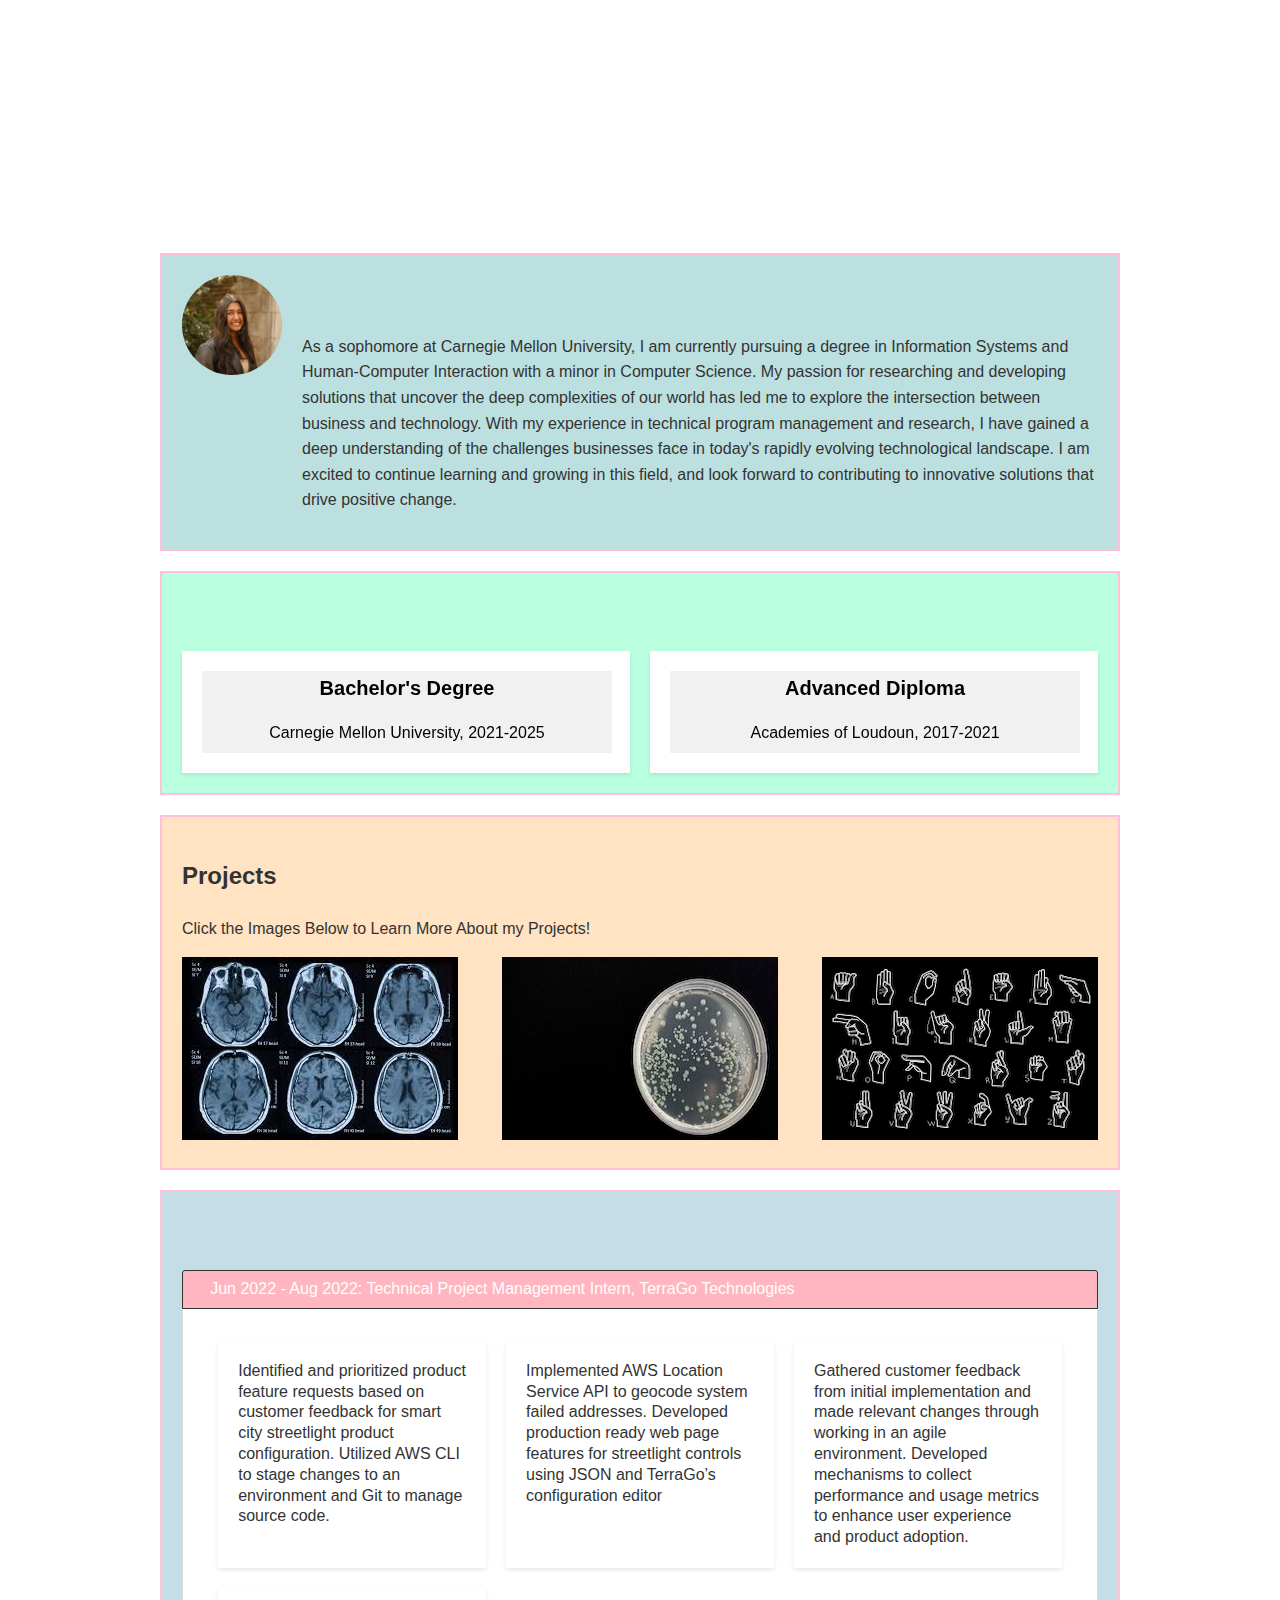
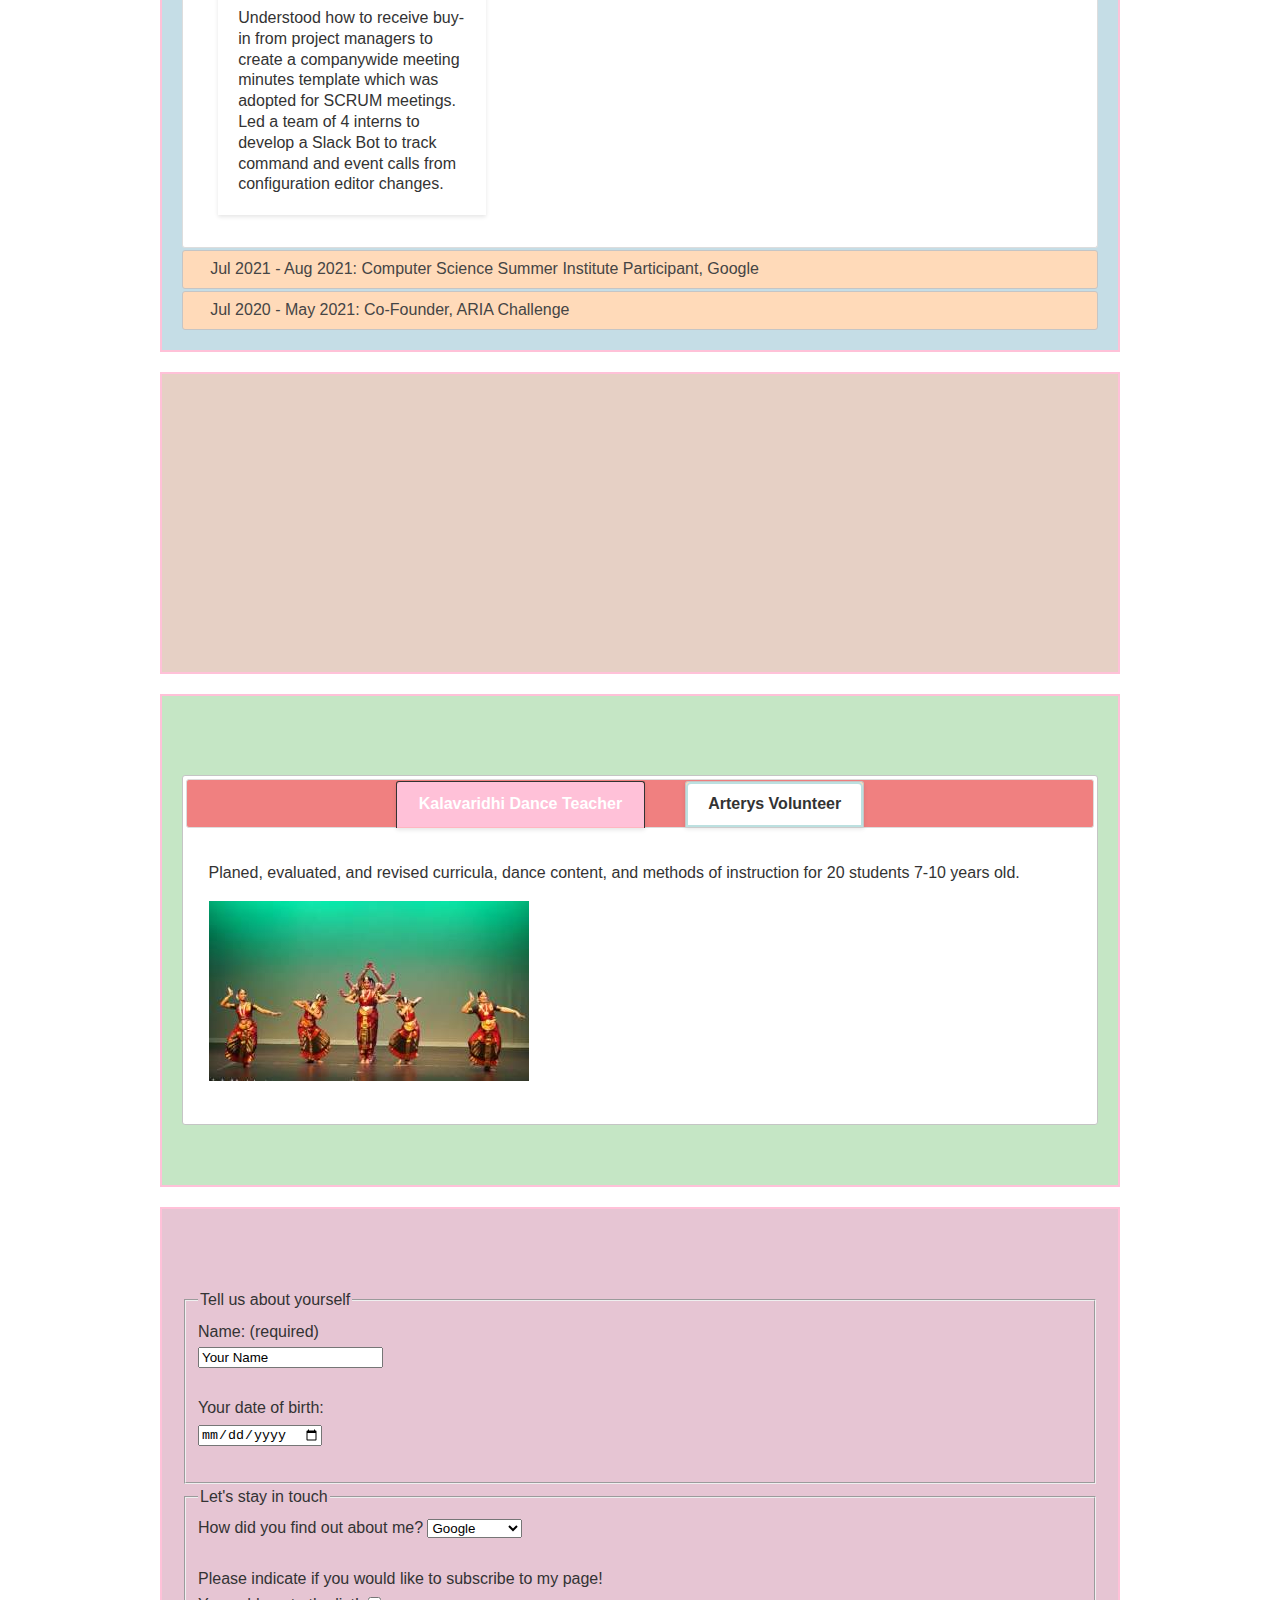
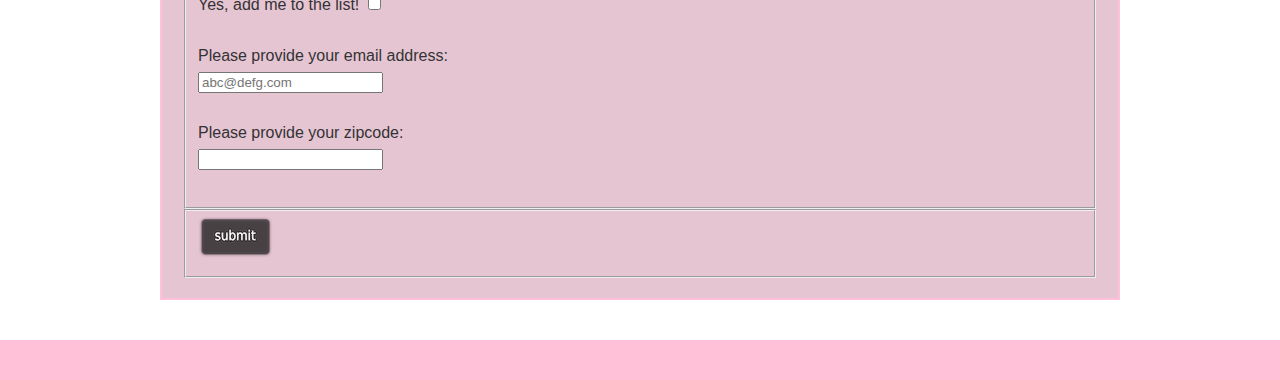
==== final-project/index.html @ ea391cf8 "Add files via upload" ====
<!DOCTYPE html>
<html lang="en">
<head>
	<meta charset="UTF-8">
	<title>Rashmi Francis Resume</title>

	<link rel="stylesheet" href="styles.css">
    <link rel="stylesheet" media="all" type="text/css" href="jquery-ui.min.css" />
    <link rel="stylesheet" media="all" type="text/css" href="jquery.lightbox.css" />

    <script src="jquery-3.6.0.min.js" type="text/javascript"> </script>
    <script src="jquery-ui.min.js" type="text/javascript"> </script>
    <script src="scripts.js" type="text/javascript"> </script>
    <script src="jquery.lightbox.min.js" type="text/javascript"></script>

    <script>
        $(function() {
        $( "#accordion" ).accordion();
        });
    </script>

    <script type="text/JavaScript">
        $(function() {
            $('#gallery a').lightBox();
        });
    </script>

	<script>
        $(function() {
            $( "#tabs" ).tabs({
                event: "mouseover"
            });
             });
    </script>
</head>

<body>
	<header>
		<h1 class="typing-animation">Hi! I'm Rashmi Francis</h1>
		<h2 id="job-title">Student</h2>
		<script>
			$(function() {
				var jobTitle = $('#job-title');
				setInterval(function() {
					if (jobTitle.text() === 'Student') {
						jobTitle.text('Technical Program Manager');
					} else {
						jobTitle.text('Student');
					}
				}, 2000);
			});
		</script>
		
		<nav>
			<ul>
				<li><a href="#about-me">About Me</a></li>
				<li><a href="#education">Education</a></li>
				<li><a href="#experience">Experience</a></li>
				<li><a href="#skills">Skills</a></li>
				<li><a href="#contact">Contact</a></li>
			</ul>
		</nav>
		<div class="social-icons">
			<a href="https://www.instagram.com/rashmifrancis/">
				<img src="ig.png" alt="First social media icon" class="social-icon">
			</a>
			<a href="https://www.linkedin.com/in/rashmi-francis/">
				<img src="linkedin.png" alt="Second social media icon" class="social-icon">
			</a>
			<a href="https://www.facebook.com/rashmi.francis.566/">
				<img src="facebook.png" alt="Third social media icon" class="social-icon">
			</a>
		</div>
		
	</header>
	<main>
		<section id="about-me">
			<img src="me.jpeg" alt="My Image" class="left-image">
			<div class="about-me">
			  <h2>About Me</h2>
			  <span class="typing"></span><span class="cursor"></span>
			  <p class="about-animation">As a sophomore at Carnegie Mellon University, I am currently pursuing a degree in Information Systems and 
				Human-Computer Interaction with a minor in Computer Science. 
				My passion for researching and developing solutions that uncover the deep 
				complexities of our world has led me to explore the intersection between business and technology. 
				With my experience in technical program management and research, I have gained a deep understanding 
				of the challenges businesses face in today's rapidly evolving technological landscape. 
				I am excited to continue learning and growing in this field, and look forward to contributing to 
				innovative solutions that drive positive change.
			  </p>
			</div>
		  </section>
		  

		<section id="education">
			<h2>Education</h2>
			<ul>
				<li>
					<div class="flip-box">
						<div class="flip-box-inner">
							<div class="flip-box-front">
								<h3>Bachelor's Degree</h3>
								<p>Carnegie Mellon University, 2021-2025</p>
							</div>
							<div class="flip-box-back">
								<p>Major: Information Systems and Human-Computer Interaction</p>
								<p>Minor: Computer Science</p>
							</div>
						</div>
					</div>
				</li>
				<li>
					<div class="flip-box">
						<div class="flip-box-inner">
							<div class="flip-box-front">
								<h3>Advanced Diploma</h3>
								<p>Academies of Loudoun, 2017-2021</p>
							</div>
							<div class="flip-box-back">
								<p>Concentration: Information Technology</p>
							</div>
						</div>
					</div>
				</li>
			</ul>
		</section>
		

        <div id="content-gallery">
			<h2>Projects</h2>
            <p>Click the Images Below to Learn More About my Projects!</p>
                <div id="gallery">  
                    <div id="galleryThumbnail1"><div id="thmbnlShadow1">
                        <a href="mri copy.jpeg"  title="Diagnosing early onset acute intracranial Ischemic and Hemorrhagic strokes using machine learning">
                        <img src="mri.jpeg" alt="mri image"/></a></div></div>
    
                    <div id="galleryThumbnail2"><div id="thmbnlShadow2">
                        <a href="bacteria copy.jpeg"  title="Developing algorithms from bacterial DNA to identify the species of microorganisms present in water samples.">
                        <img src="bacteria.jpeg" alt="bacteria image"/></a></div></div>
    
                    <div id="galleryThumbnail3"><div id="thmbnlShadow3">
                        <a href="asl copy.png"  title="Translating American Sign Language using machine learning in real time to allow the deaf community to communicate with voice controlled devices">
                        <img src="asl.png" alt="image 3"/></a></div></div>
                </div>
        </div>   
        
		<section id="experience">
			<h2>Experience</h2>
			<div id="accordianStyle">
				<div id="accordion">
					<h5>Jun 2022 - Aug 2022: Technical Project Management Intern, TerraGo Technologies</h5>
					<div><p>
						<ul>
						<li>Identified and prioritized product feature requests based on customer feedback for smart city streetlight product configuration. Utilized AWS CLI to stage changes to an environment and Git to manage source code.</li>
						<li>Implemented AWS Location Service API to geocode system failed addresses. Developed production ready web page features for streetlight controls using JSON and TerraGo’s configuration editor</li>
						<li>Gathered customer feedback from initial implementation and made relevant changes through working in an agile environment. Developed mechanisms to collect performance and usage metrics to enhance user experience and product adoption.</li>
						<li>Understood how to receive buy-in from project managers to create a companywide meeting minutes template which was adopted for SCRUM meetings. Led a team of 4 interns to develop a Slack Bot to track command and event calls from configuration editor changes.</li>
						</ul>
		
					</p></div>
					<h5>Jul 2021 - Aug 2021: Computer Science Summer Institute Participant, Google</h5>
					<div><p>
						<ul>
							<li>Completed an introductory project-based JavaScript processing curriculum taught by Google engineers.</li>
							<li>Configured individual coding projects in JavaScript by using concepts such as variables, data types, and functions.</li>
							<li>Engaged with product design, resume development, and software engineering workshops.</li>
							<li>Delivered a collaborative final project presentation including a live demonstration to Google employees and community leaders.
							</li>
							</ul>
		
					</p></div>
					<h5>Jul 2020 - May 2021: Co-Founder, ARIA Challenge</h5>
					<div><p>
						<ul>
							<li>Co-founded an international competition for students in grades K-12 in technology, entrepreneurship, and art giving students a creative outlet to express themselves during the pandemic.</li>
							<li>Gathered judges from Top 20 schools and professional speakers in various fields including professors from Harvard, Brown, and Julliard, Directors of creative arts programs, and CEO’s.</li>
							<li>Received more than 1400 submissions across 12 countries.
							</li>
							</ul>
		
					</p></div>
				</div>
			</div>

		</section>
		<section id="skills">
			<h2>Skills</h2>
			<ul class="lang-list">
				<li>
				  Python
				  <a href="https://www.python.org/">
					<img src="python.png" alt="Python Logo" width="50" height="50" class="img-hover">
				  </a>
				</li>
				<li>
				  HTML
				  <a href="https://html.com/">
					<img src="html.png" alt="HTML Logo" width="50" height="50" class="img-hover">
				  </a>
				</li>
				<li>
				  C
				  <a href="https://www.cprogramming.com/">
					<img src="c.png" alt="C Logo" width="50" height="50" class="img-hover">
				  </a>
				</li>
				<li>
				  JavaScript
				  <a href="https://www.javascript.com/">
					<img src="js.png" alt="JS Logo" width="50" height="50" class="img-hover">
				  </a>
				</li>
				<li>
				  Office 365
				  <a href="https://www.office.com/">
					<img src="ms.png" alt="MS Logo" width="70" height="50" class="img-hover">
				  </a>
				</li>
				<li>
				  CSS
				  <a href="https://www.w3schools.com/htmL/html_css.asp">
					<img src="css.png" alt="CSS Logo" width="50" height="50" class="img-hover">
				  </a>
				</li>
			  </ul>
		</section>

		<section id="additional-experience">
			<h2>Additional Experience</h2>
			<div id="tabs">
				<ul>
					<li><a href="#tabs-1">Kalavaridhi Dance Teacher</a></li>
					<li><a href="#tabs-2">Arterys Volunteer</a></li>
				</ul>

				<div id="tabs-1">
					<p> Planed, evaluated, and revised curricula, dance content, and methods of instruction for 20 students 7-10 years old.</p>
					<p>
						<div id="dance-school">
							<img src="dance.jpeg" alt="Kalavaridhi Photo 1">
						</div>
					</p>
				</div>

				<div id="tabs-2">
					<p>Sourced and curated datasets and models to build a next generation AI marketplace for medical imaging.</p>
					<p>
						<div id="volunteer">
							<img src="arterys.png" alt="Arterys Photo 1">
						</div>
					</p>
				</div>
			</div>
		</section>

		<section id="contact">
			<h2>Contact</h2>
			<form onSubmit="return validate()">    
				<fieldset>
					<legend>Tell us about yourself</legend>
					<label for="uname">Name: (required)</label> <br/>
					<input type="text" id="uname" required name="uname" value="Your Name" size="20" maxlength ="250"><br/><br/>
					<label for="ubirth">Your date of birth:</label> <br/>
					<input type="date" id="txtDate" name="txtDate" placeholder="mm/dd/yyyy" size="20" maxlength ="250" pattern><br/><br/>
				</fieldset>
	
				<fieldset>
					<legend>Let's stay in touch</legend>
					<label for="source">How did you find out about me?</label>
					<select id="source">
						<option value="Google" selected>Google</option>
						<option value="news">News article</option>
						<option value="friend">Friend</option>
						<option value="other">Other</option>
					</select><br/><br/>
	
					<label for="updates">Please indicate if you would like to subscribe to my page!</label> <br/>
					<label for="updates">Yes, add me to the list!</label>
					<input type="checkbox" id="updates" name="updates" value="Yes"><br/><br/>
	
					<label for="email">Please provide your email address:</label> <br/>
					<input type="email" id="email" name="email" size="20" value="" required placeholder="abc@defg.com" maxlength ="250"> <br/><br/>
					
					<label for="phone">Please provide your zipcode:</label> <br/>
					<input type="text" id="phone" name="phone" value="" required><br/><br/>
				</fieldset>
				<fieldset>
				<input type ="image" src="submit.png" alt="Submit" name= "btnimage">
				</fieldset>
			</form>
		</section>
	</main>
	<footer>
    </footer>
    </body>
</html>
---- final-project/styles.css ----
/* Global Styles */

:root {
  --primary-color: #FFC1D8; 
  --secondary-color: #BCE0E0; 
  --tertiary-color: #B9FFE0; 
  --quaternary-color: #FFE3C2;
  --accent-color: #FFB6B9;
  --dark-color: #333;
  --light-color: #fff;
  --section-1: #C9E0C9;
  --section-2: #E6C5D3;
  --section-3: #C5E6C5;
  --section-4: #E6D0C5;
  --section-5: #C5DDE6;
  }

  /* about me image styling */
.left-image {
  float: left;
  margin-right: 20px; /* adjust as necessary */
  width: 100%; /* adjust as necessary */
  max-width: 200px; /* adjust as necessary */
  height: auto;
  border-radius: 50%; /* make it circular */
}
@media only screen and (min-width: 768px) { /* for 13" Macbook Pro */
  .left-image {
      width: 200px; /* adjust as necessary */
  }
}
@media only screen and (min-width: 375px) { /* for iPhone */
  .left-image {
      max-width: 100px; /* adjust as necessary */
  }
}
.about-me {
  overflow: hidden; /* clear the float */
}
  

/* About Me section */
section#about-me {
  background-color: var(--secondary-color);
  padding: 20px;
  margin: 20px auto; /* center the box horizontally */
  border: 2px solid var(--primary-color);
  width: 100%; /* set the width to 100% */
  max-width: 1500px; /* add a max-width to ensure the box doesn't get too wide */
  box-sizing: border-box; /* include padding and border in the width */
}

/* Education section */
section#education {
  background-color: var(--tertiary-color);
  padding: 20px;
  margin: 20px auto; /* center the section box horizontally */
  border: 2px solid var(--primary-color);
  width: 100%; /* set the width to 100% */
  max-width: 1500px; /* add a max-width to ensure the box doesn't get too wide */
  box-sizing: border-box; /* include padding and border in the width */
}

/* Content gallery */
#content-gallery {
  background-color: var(--quaternary-color);
  padding: 20px;
  margin-bottom: 20px;
  border: 2px solid var(--primary-color);
  width: 100%; /* set the width to 100% */
  box-sizing: border-box; /* include padding and border in the width */
}

/* Experience section */
section#experience {
  background-color: var(--section-5);
  padding: 20px;
  margin-bottom: 20px;
  border: 2px solid var(--primary-color);
  width: 100%; /* set the width to 100% */
  box-sizing: border-box; /* include padding and border in the width */
}

/* Skills section */
section#skills {
  background-color: var(--section-4);
  padding: 20px;
  margin-bottom: 20px;
  border: 2px solid var(--primary-color);
  width: 100%; /* set the width to 100% */
  box-sizing: border-box; /* include padding and border in the width */
}

/* Additional experience section */
section#additional-experience {
  background-color: var(--section-3);
  padding: 20px;
  margin-bottom: 20px;
  border: 2px solid var(--primary-color);
  width: 100%; /* set the width to 100% */
  box-sizing: border-box; /* include padding and border in the width */
}

/* Contact section */
section#contact {
  background-color: var(--section-2);
  padding: 20px;
  margin-bottom: 20px;
  border: 2px solid var(--primary-color);
  width: 100%; /* set the width to 100% */
  box-sizing: border-box; /* include padding and border in the width */
}


/* Default Styles */

body {
  margin: 0;
  padding: 0;
  font-family: Arial, sans-serif;
  font-size: 16px;
  line-height: 1.6;
  color: var(--dark-color);
}

a {
  color: var(--dark-color);
  text-decoration: none;
}

ul {
  list-style: none;
  margin: 0;
  padding: 0;
}

li img {
  display: inline-block;
  margin-left: 10px; /* adjust the margin as needed */
  vertical-align: middle;
}

/* Header Styles */

header {
  background-color: var(--primary-color);
  color: var(--light-color);
  padding: 20px;
}

header h1 {
  margin: 0;
  font-size: 32px;
}

header h2 {
  margin: 0;
  font-size: 24px;
}

/* Responsive Styles */

@media only screen and (max-width: 768px) {
  header h1 {
    font-size: 24px;
  }
  
  header h2 {
    font-size: 20px;
  }
  
  ul li {
    display: inline-block;
    margin-right: 10px;
  }
}

@media only screen and (max-width: 480px) {
  header {
    padding: 10px;
  }
  
  header h1 {
    font-size: 20px;
  }
  
  header h2 {
    font-size: 16px;
  }
  
  ul li {
    display: block;
    margin: 10px 0;
  }
}


/* Navigation Styles */

nav {
  display: flex;
  flex-wrap: wrap;
  justify-content: space-between;
  align-items: center;
  padding: 10px;
}

nav ul {
  display: flex;
  flex-wrap: wrap;
  justify-content: flex-start;
  align-items: center;
  margin: 0;
  padding: 0;
}

nav li {
  margin-right: 20px;
  position: relative; /* Add position relative to the li element */
}

nav li:not(:last-child)::after { /* Add vertical line to all li elements except the last one */
  content: "";
  position: absolute;
  top: 50%;
  right: -10px;
  transform: translateY(-50%);
  height: 8px;
  width: 1px;
  background-color: black;
}

nav a {
  padding: 10px;
  display: block;
}

nav a:hover {
  background-color: var(--light-color);
  color: var(--primary-color);
}

.social-icons {
  display: flex;
  justify-content: flex-end;
  align-items: center;
  margin-top: -45px;
  margin-bottom: 5px;
}

.social-icons a {
  margin-left: 10px;
  margin-right: 10px;
}

.social-icon {
  font-size: 20px;
  width: 25px;
  height: 25px;
}

@media (max-width: 767px) {
  /* Mobile Styles */

  nav {
    justify-content: space-between;
    align-items: center;
  }

  nav li {
    margin-right: 10px;
    margin-bottom: 10px;
  }

  .social-icons {
    margin-top: 10px;
    margin-bottom: 10px;
  }

  .social-icons a {
    margin-left: 5px;
    margin-right: 5px;
  }

  .social-icon {
    font-size: 16px;
    width: 20px;
    height: 20px;
  }
}
  
/* Main Styles */

main {
  max-width: 960px;
  margin: 0 auto;
  padding: 20px;
}

section {
  margin-bottom: 40px;
}

section h2 {
  margin: 0 0 20px;
  font-size: 24px;
}

section ul {
  display: grid;
  grid-template-columns: repeat(auto-fit, minmax(200px, 1fr));
  grid-gap: 20px;
}

section li {
  padding: 20px;
  background-color: var(--light-color);
  box-shadow: 0 2px 4px rgba(0, 0, 0, 0.1);
}

section li h3 {
  margin: 0 0 10px;
  font-size: 20px;
}

/* skills hover zoom animation effect */
.lang-list {
  list-style-type: none;
  margin: 0;
  padding: 0;
}

.img-hover:hover {
  transform: scale(1.5);
  transition: all 0.2s ease-in-out;
}


/* Contact Section Styles */

section#contact ul {
  display: flex;
  flex-wrap: wrap;
}

section#contact li {
  flex: 1 1 calc(50% - 10px);
  margin-right: 20px;
  margin-bottom: 20px;
}

@media only screen and (max-width: 767px) {
  section#contact li {
    flex: 1 1 100%;
    margin-right: 0;
  }
}

/* Footer Styles */

footer {
  background-color: var(--primary-color);
  color: var(--light-color);
  padding: 20px;
}

  
/* lightbox/galler */
@media only screen and (max-width: 767px) {

  #gallery a {
    flex-basis: calc(50% - 10px);
  }
  
  }
  
  @media only screen and (min-width: 768px) and (max-width: 1199px) {
  
  #gallery a {
    flex-basis: calc(33.33% - 10px);
  }
  
  }
  
  @media only screen and (min-width: 1200px) {
  
  #gallery a {
    flex-basis: calc(25% - 10px);
  }
  
  }
  
  #content-gallery {
    margin-right: auto;
    max-width: 100%;
  }
  
  #gallery {
    display: flex;
    justify-content: space-between;
    flex-wrap: wrap;
  }
  
  #gallery a {
    flex-basis: calc(20% - 10px);
    margin-bottom: 20px;
  }
  
  #gallery img {
    width: 100%;
    height: auto;
  }
  
  #lightbox {
    position: fixed;
    top: 0;
    left: 0;
    width: 100%;
    height: 100%;
    background: rgba(0, 0, 0, 0.8);
    display: flex;
    justify-content: center;
    align-items: center;
    z-index: 9999;
  }
  
  #lightbox.hidden {
    display: none;
  }
  
  #lightbox img {
    max-width: 80%;
    max-height: 80%;
    margin: auto;
  }
  
  #closeButton {
    position: absolute;
    top: 20px;
    right: 20px;
    color: #fff;
    text-decoration: none;
    font-size: 1.5em;
  }

/* flip box */
@media (max-width: 768px) {
    .flip-box {
    height: 120px;
  }
}
  
@media (max-width: 500px) {
    .flip-box {
    height: 160px;
  }
}
  
  .flip-box {
    background-color: transparent;
    border: 1px solid #f1f1f1;
    perspective: 1000px;
    width: 100%;
    height: 80px;
    display: flex;
    justify-content: center;
    align-items: center;
  }
  
  .flip-box-inner {
    position: relative;
    width: 100%;
    height: 100%;
    text-align: center;
    transition: transform 0.8s;
    transform-style: preserve-3d;
  }
  
  .flip-box:hover .flip-box-inner {
    transform: rotateY(180deg);
  }
  
  .flip-box-front, .flip-box-back {
    position: absolute;
    width: 100%;
    height: 100%;
    backface-visibility: hidden;
  }
  
  .flip-box-front {
    background-color: #f1f1f1;
    color: black;
  }
  
  .flip-box-back {
    background-color: #f1f1f1;
    color: black;
    transform: rotateY(180deg);
    display: flex;
    flex-direction: column;
    justify-content: center;
    align-items: center;
  }
  
  .flip-box-back p {
  margin: 0 0 5px 0;
  }

/* tabs */
/* Additional Experience Tabs Styles */

#tabs {
  margin-bottom: 40px;
}

#tabs ul {
  display: flex;
  justify-content: center;
  align-items: center;
  list-style: none;
  margin: 0;
  padding: 0;
}

#tabs li {
  margin-right: 20px;
}

#tabs a {
  display: block;
  padding: 10px 20px;
  background-color: var(--light-color);
  color: var(--dark-color);
  border: 2px solid var(--secondary-color);
  border-radius: 5px 5px 0 0;
  text-decoration: none;
  font-weight: bold;
}

#tabs a:hover {
  background-color: var(--secondary-color);
  color: var(--light-color);
}

#tabs .ui-tabs-active a {
  background-color: var(--primary-color);
  color: var(--light-color);
  border-color: var(--primary-color);
}

@media only screen and (max-width: 767px) {
  #tabs ul {
    flex-direction: column;
    align-items: stretch;
  }
  
  #tabs li {
    margin-right: 0;
    margin-bottom: 10px;
  }
  
  #tabs a {
    border-radius: 5px;
  }
}

/* animations */

#title {
  animation-name: change-text;
  animation-duration: 3s;
  animation-iteration-count: infinite;
}

@keyframes change-text {
  0% { content: "Student"; }
  50% { content: "Technical Program Manager"; }
  100% { content: "Student"; }
}

header {
  opacity: 0;
  animation: fadeIn 1s ease-in-out forwards;
}

@keyframes fadeIn {
  from {
    opacity: 0;
  }
  to {
    opacity: 1;
  }
}


section h2 {
  opacity: 0;
  animation: bounceIn 1s ease-in-out forwards;
}

@keyframes bounceIn {
  0% {
    opacity: 0;
    transform: translateY(-200px);
  }
  60% {
    transform: translateY(30px);
  }
  80% {
    transform: translateY(-10px);
  }
  100% {
    opacity: 1;
    transform: translateY(0);
  }
}


section#skills ul {
  opacity: 0;
  transform: translateX(-100px);
  animation: slideIn 1s ease-in-out forwards;
}

@keyframes slideIn {
  0% {
    opacity: 0;
    transform: translateX(-100px);
  }
  100% {
    opacity: 1;
    transform: translateX(0);
  }
}

#profile-img {
  opacity: 0;
  transform: rotate(-360deg);
  animation: rotateIn 1s ease-in-out forwards;
}

@keyframes rotateIn {
  0% {
    opacity: 0;
    transform: rotate(-360deg);
  }
  100% {
    opacity: 1;
    transform: rotate(0);
  }
}

/* keyframe animation */
@keyframes typing {
  from {
    width: 0;
  }
  to {
    width: 100%;
  }
}

/* cursor blink animation */
@keyframes blink {
  from, to {
    border-color: transparent;
  }
  50% {
    border-color: #FFC1D8;
  }
}

.typing-animation {
  overflow: hidden; /* hide overflowing characters */
  border-right: 3px solid black; /* create cursor effect */
  white-space: nowrap; /* prevent line breaks */
  font-size: 3rem; /* adjust font size as needed */
  font-family: Arial, sans-serif; /* adjust font family as needed */
  margin: 0; /* remove default margin */
  padding: 0; /* remove default padding */
  animation: typing 5s steps(40) forwards, blink .75s step-end infinite; /* combine typing and cursor blink animations */
}
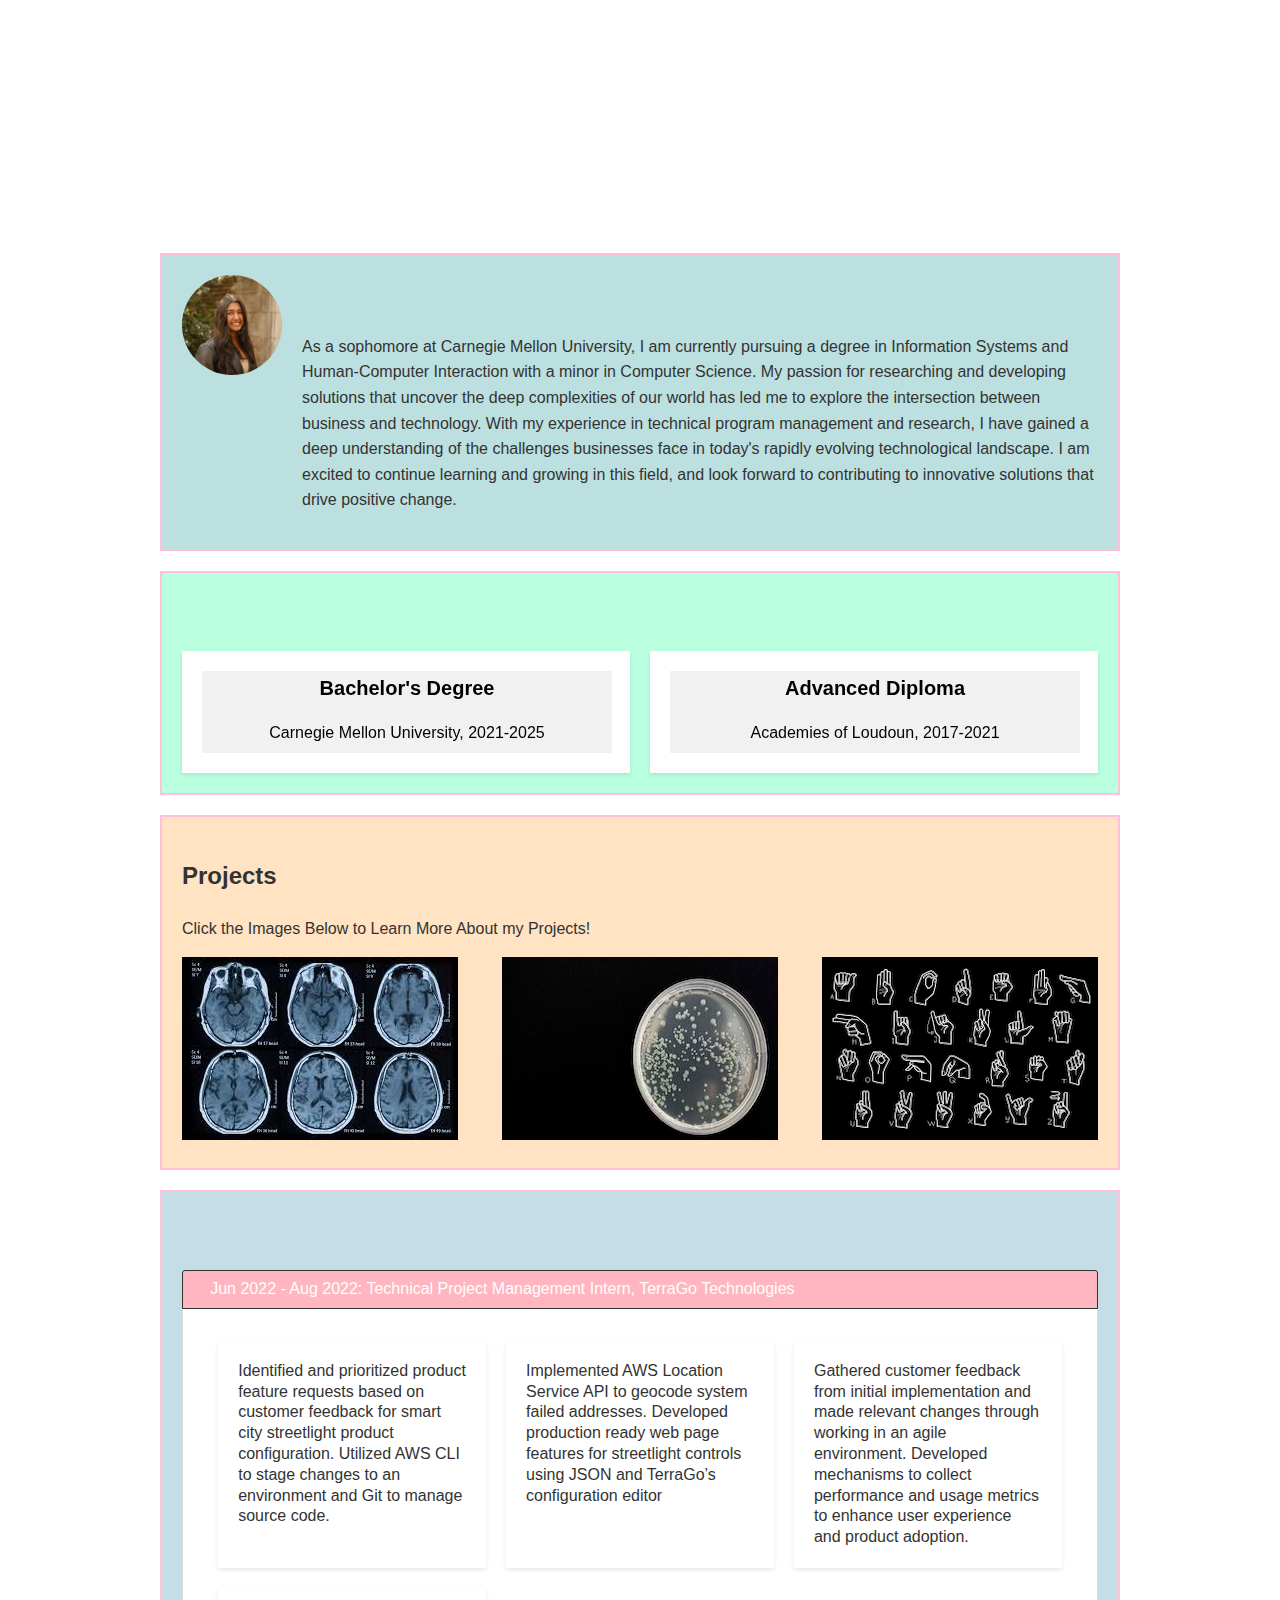
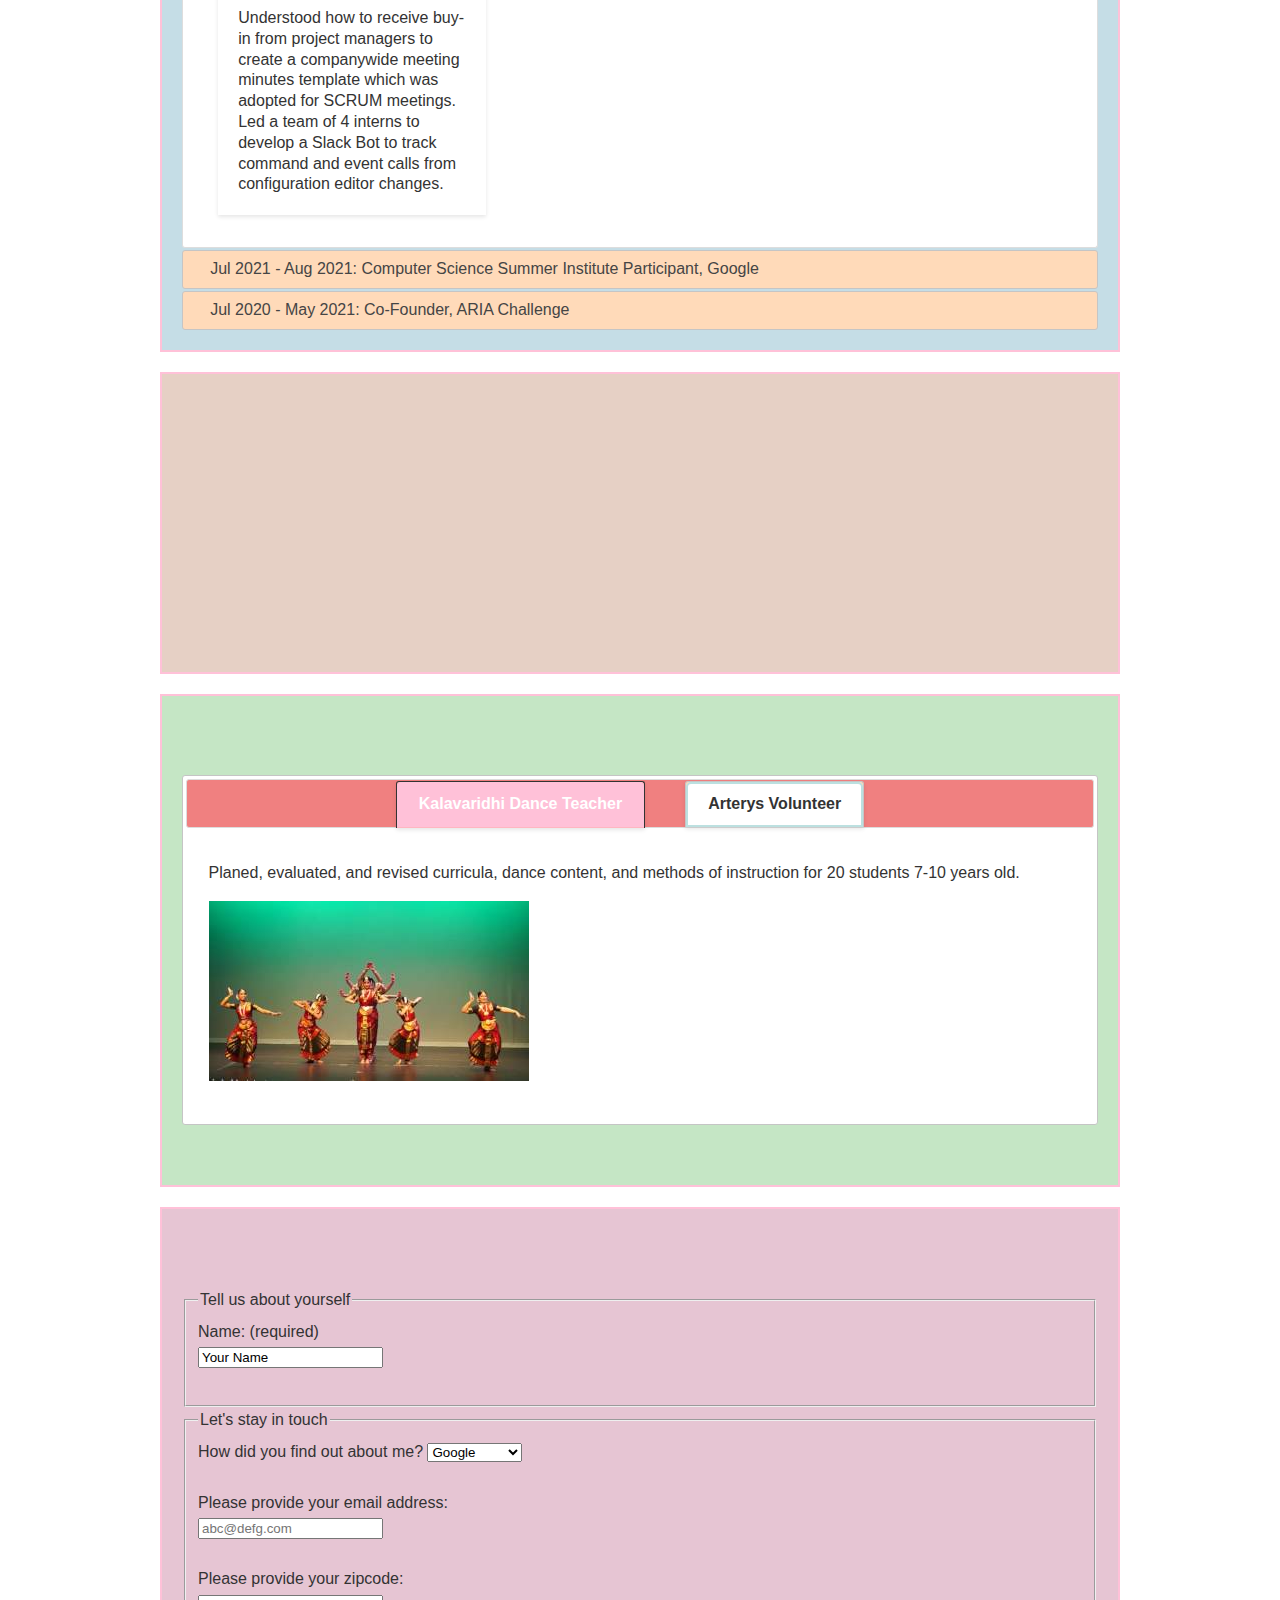
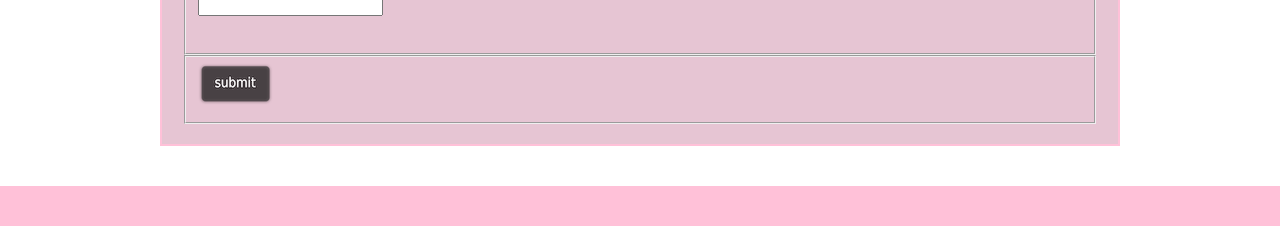
==== commit 6f5fded6: "Update index.html" ====
--- a/final-project/index.html
+++ b/final-project/index.html
@@ -260,8 +260,6 @@
 					<legend>Tell us about yourself</legend>
 					<label for="uname">Name: (required)</label> <br/>
 					<input type="text" id="uname" required name="uname" value="Your Name" size="20" maxlength ="250"><br/><br/>
-					<label for="ubirth">Your date of birth:</label> <br/>
-					<input type="date" id="txtDate" name="txtDate" placeholder="mm/dd/yyyy" size="20" maxlength ="250" pattern><br/><br/>
 				</fieldset>
 	
 				<fieldset>
@@ -274,10 +272,6 @@
 						<option value="other">Other</option>
 					</select><br/><br/>
 	
-					<label for="updates">Please indicate if you would like to subscribe to my page!</label> <br/>
-					<label for="updates">Yes, add me to the list!</label>
-					<input type="checkbox" id="updates" name="updates" value="Yes"><br/><br/>
-	
 					<label for="email">Please provide your email address:</label> <br/>
 					<input type="email" id="email" name="email" size="20" value="" required placeholder="abc@defg.com" maxlength ="250"> <br/><br/>
 					
